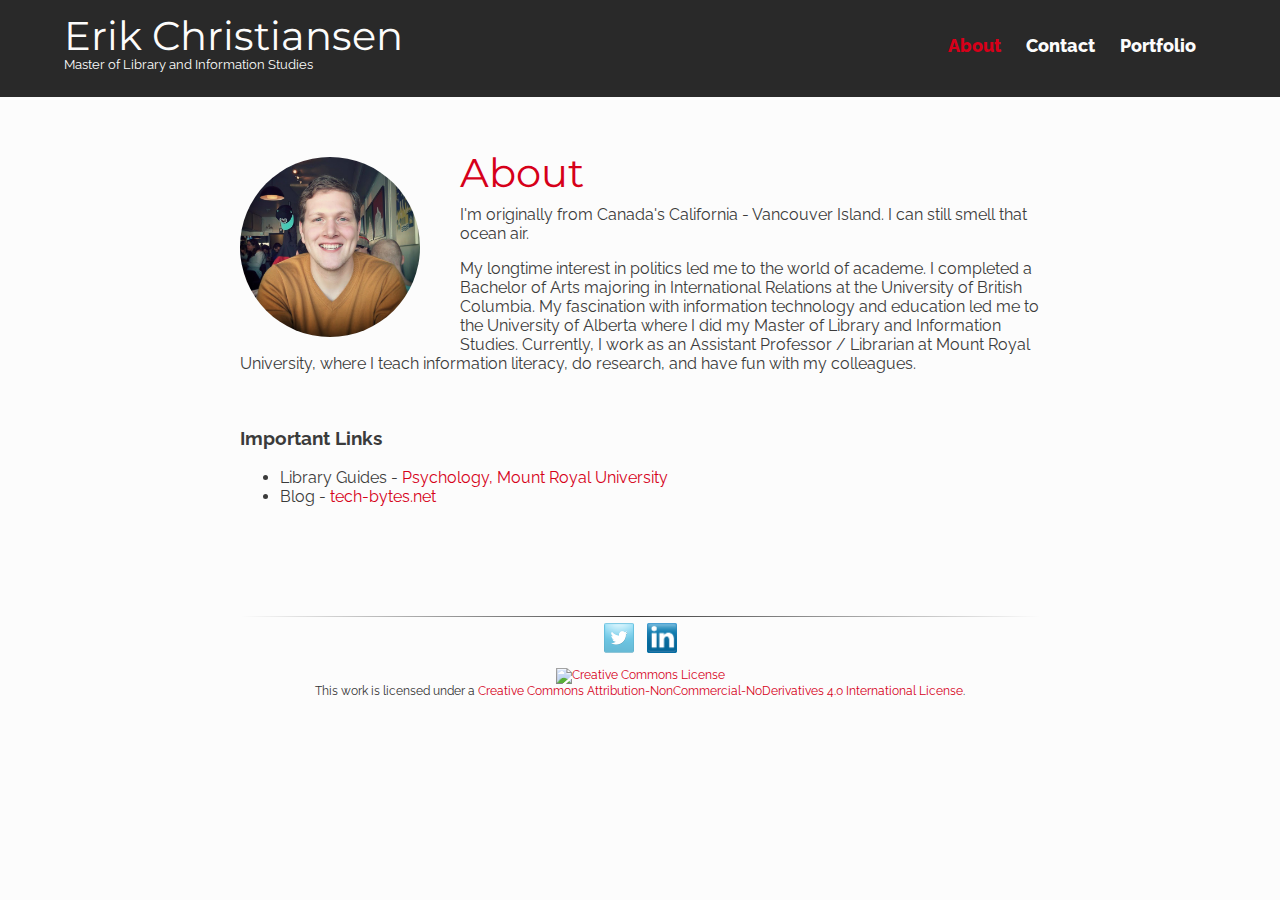
==== index.html @ 78192765 "Switched order of index links" ====
<!DOCTYPE html>
<html>
  <head>
    <meta charset="utf-8">
    <meta name="viewport" content="width=device-width, initial-scale=1" />
    <title>Erik Christiansen</title>
    <link rel="stylesheet" href="css/normalize.css">
    <link href='http://fonts.googleapis.com/css?family=Raleway:400,300,700,800,500|Montserrat:400,700|Open Sans: 400|PT Sans: 600' rel='stylesheet' type='text/css'>
    <link rel="stylesheet" href="css/main.css">
    <link rel="stylesheet" href="css/responsive.css">
    <script>
  (function(i,s,o,g,r,a,m){i['GoogleAnalyticsObject']=r;i[r]=i[r]||function(){
  (i[r].q=i[r].q||[]).push(arguments)},i[r].l=1*new Date();a=s.createElement(o),
  m=s.getElementsByTagName(o)[0];a.async=1;a.src=g;m.parentNode.insertBefore(a,m)
  })(window,document,'script','https://www.google-analytics.com/analytics.js','ga');

  ga('create', 'UA-78950999-1', 'auto');
  ga('send', 'pageview');

</script>
  </head>
  <body>
    <header>
      <a href="index.html" id="logo">
        <h1 class="title">Erik Christiansen</h1>
        <h2 class="tagLine">Master of Library and Information Studies</h2>
      </a>
      <nav>
        <ul>
          <li><a href="index.html" class="selected">About</a></li>
          <li><a href="contact.html">Contact</a></li>
          <li><a href="portfolio.html">Portfolio</a></li>
        </ul>
      </nav>
    </header>
    <div id="wrapper">
      <section>
        <img src="photos/erik_headshot.jpg" alt="Photo of Erik Christiansen" class="profile-photo">
        <h1>About</h1>
        <p>I'm originally from Canada's California - Vancouver Island. I can still smell that ocean air.</p>
        <p>My longtime interest in politics led me to the world of academe. I completed a Bachelor of Arts majoring in International Relations at the University of British Columbia. My fascination with information technology and education led me to the University of Alberta where I did my Master of Library and Information Studies. Currently, I work as an Assistant Professor / Librarian at Mount Royal University, where I teach information literacy, do research, and have fun with my colleagues.</p>
        <br />
        <br />
        <h3>Important Links</h3>
          <ul>
            <li>Library Guides - <a href="http://libguides.mtroyal.ca/psychology" target="_blank">Psychology, Mount Royal University</a></li>
            <li>Blog - <a href="http://www.tech-bytes.net" target="_blank">tech-bytes.net</a></li>
        <br />
        <br />
      </section>
      <footer>
        <hr class="gradient">
        <a href="http://twitter.com/eriksation" target="_blank"><img src="img/twitter-wrap.png" alt="Twitter Logo" class="social-icon"></a>
        <a href="http://www.linkedin.com/in/erikchristiansen/" target="_blank"><img src="img/transparentlinkedin.png" alt="LinkedIn Logo" class="social-icon"></a>
        <p><a rel="license" href="http://creativecommons.org/licenses/by-nc-nd/4.0/"><img alt="Creative Commons License" style="border-width:0" src="https://i.creativecommons.org/l/by-nc-nd/4.0/88x31.png" /></a><br />This work is licensed under a <a rel="license" href="http://creativecommons.org/licenses/by-nc-nd/4.0/">Creative Commons Attribution-NonCommercial-NoDerivatives 4.0 International License</a>.</p>
      </footer>
    </div>
  </body>
</html>
---- css/main.css ----
/**************************
GENERAL
**************************/

body {
font-family: 'Raleway', sans-serif;
font-size: 1em;
}

#wrapper {
  max-width: 800px;
  margin: 0 auto;
  padding: 0 5%;
}

.blockquote {
  font-style: italic;
  text-indent: 50px;
}

a {
  text-decoration: none;
}

img {
  max-width: 100%;
}

h3 {
  font-family: 'Raleway', sans-serif;
  margin: 0 0 1em 0;
}



/**************************
HEADING
**************************/

header {
  float: left;
  margin: 0 0 30px 0;
  padding: 5px 0 0 0;
  width: 100%;
}

#logo {
  text-align: center;
  margin: 0;
}

h1 {
  font-family: 'Montserrat', sans-serif;
  margin: 0 0 10px 0;
  padding-top: 15px;
  font-size: 1.75em;
  font-weight: normal;
  line-height: 0.8em;
}

h2 {
  font-family: 'Raleway', sans-serif;
  font-size: 0.75em;
  margin: -5px 0 0;
  font-weight: normal;
}




/**************************
NAVIGATION
**************************/

nav {
  font-family: 'Raleway', sans-serif;
  text-align: center;
  padding: 10px 0;
  margin: 20px 0 0;
}

nav ul {
  list-style: none;
  margin: 0 10px;
  padding: 0;
}

nav li {
  display: inline-block;
}

nav a {
  font-weight: 800;
  padding: 15px 10px;
}




/**************************
FOOTER
**************************/

footer {
  font-size: 0.75em;
  text-align: center;
  clear: both;
  padding-top: 50px;
  color: #333333;
}

.social-icon {
  width: 30px;
  height: 30px;
  margin: 0 5px;
}

.gradient {
    border: 0;
    height: 1px;
    background-image: linear-gradient(to right, rgba(0, 0, 0, 0), rgba(0, 0, 0, 0.75), rgba(0, 0, 0, 0));
}



/**************************
PAGE: ABOUT
**************************/

.profile-photo {
  display: block;
  max-width: 180px;
  margin: 0 auto 30px;
  border-radius: 100%;
}




/**************************
PAGE: CONTACT
**************************/

.contact-info {
  list-style: none;
  padding: 0;
  margin: 0;
  font-size: 0.9em;
}

.contact-info a {
  display: block;
  min-height: 20px;
  background-repeat: no-repeat;
  background-size: 20px 20px;
  padding: 0 0 0 30px;
  /*margin: 0 0 10px;*/
}

.contact-info li.phone a {
  background-image: url('../img/phone.png');
}


.contact-info li.mail a {
  background-image: url('../img/mail.png');
}

.contact-info li.twitter a {
  background-image: url('../img/twitter.png');
}




/**************************
COLORS
**************************/

/* site body */
body {
  background-color: #fcfcfc;
  color: #3b3b3b;
}

header {
  background: #292929;
  border-color: #292929;
}

nav {
  font-family: 'Raleway', sans-serif;
  background: #292929;
}

h1, h2 {
  color: #d60019;
}

a {
  color: #d60019;
}

a:hover {
  color: #85adad;
}

/*a:visited {
  color: #85adad;
}*/

nav a {
  color: #fcfcfc;
}

nav a:hover {
  text-decoration: underline;
  color: #d60019;
}

nav a.selected {
   color: #d60019;
}

.title {
  color: #fcfcfc;
}

.tagLine {
  font-family: 'Raleway',;
  color: #fcfcfc;
}
---- css/responsive.css ----
@media screen and (min-width: 480px) {
  
  /**************************
  TWO COLUMN LAYOUT
  **************************/
  
  #primary {
    width: 50%;
    float: left;
  }
  
  #secondary {
    width: 40%;
    float: right;
  }


/**************************
  PAGE: ABOUT
  **************************/

.profile-photo {
  float: left;
  margin: 0 5% 10px 0;
}

@media screen and (min-width: 660px) {

  /**************************
  HEADER
  **************************/
  
  nav {
    background: none;
    float: right;
    font-size: 1.125em;
    margin-right: 5%;
    text-align: right;
    width: 45%;
  }
  
  #logo {
    float: left;
    margin-left: 5%;
    text-align: left;
    width: 45%;
  }
  
  h1 {
    font-size: 2.5em;
  }
  
  h2 {
    font-size: 0.825em;
    margin-bottom: 20px;
  }
    
  header {
    border-bottom: 5px solid #292929;
    margin-bottom: 60px;
  }
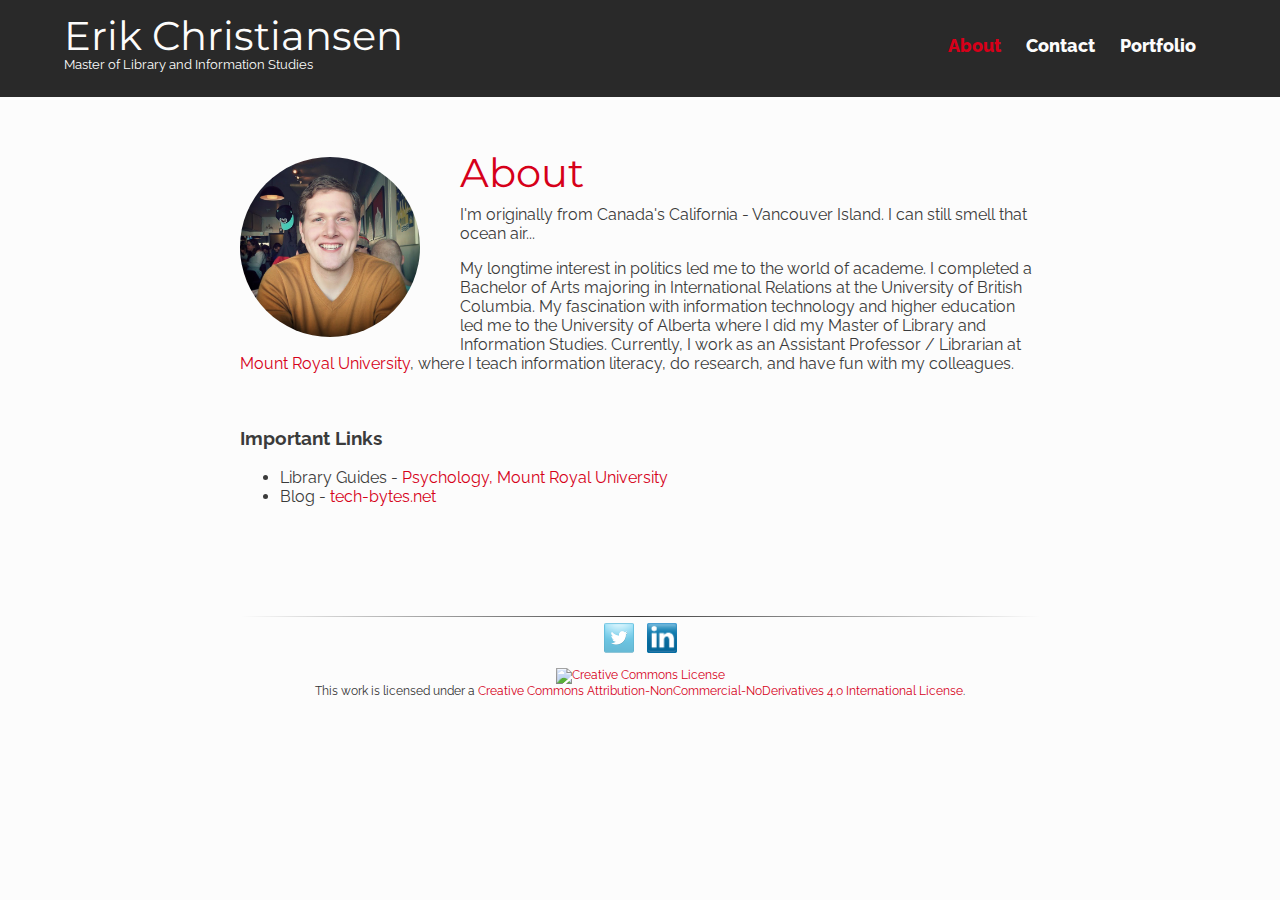
==== commit 470365c0: "Last of the last" ====
--- a/index.html
+++ b/index.html
@@ -37,8 +37,8 @@
       <section>
         <img src="photos/erik_headshot.jpg" alt="Photo of Erik Christiansen" class="profile-photo">
         <h1>About</h1>
-        <p>I'm originally from Canada's California - Vancouver Island. I can still smell that ocean air.</p>
-        <p>My longtime interest in politics led me to the world of academe. I completed a Bachelor of Arts majoring in International Relations at the University of British Columbia. My fascination with information technology and education led me to the University of Alberta where I did my Master of Library and Information Studies. Currently, I work as an Assistant Professor / Librarian at Mount Royal University, where I teach information literacy, do research, and have fun with my colleagues.</p>
+        <p>I'm originally from Canada's California - Vancouver Island. I can still smell that ocean air...</p>
+        <p>My longtime interest in politics led me to the world of academe. I completed a Bachelor of Arts majoring in International Relations at the University of British Columbia. My fascination with information technology and higher education led me to the University of Alberta where I did my Master of Library and Information Studies. Currently, I work as an Assistant Professor / Librarian at <a href="http://www.mtroyal.ca" target="_blank">Mount Royal University</a>, where I teach information literacy, do research, and have fun with my colleagues.</p>
         <br />
         <br />
         <h3>Important Links</h3>
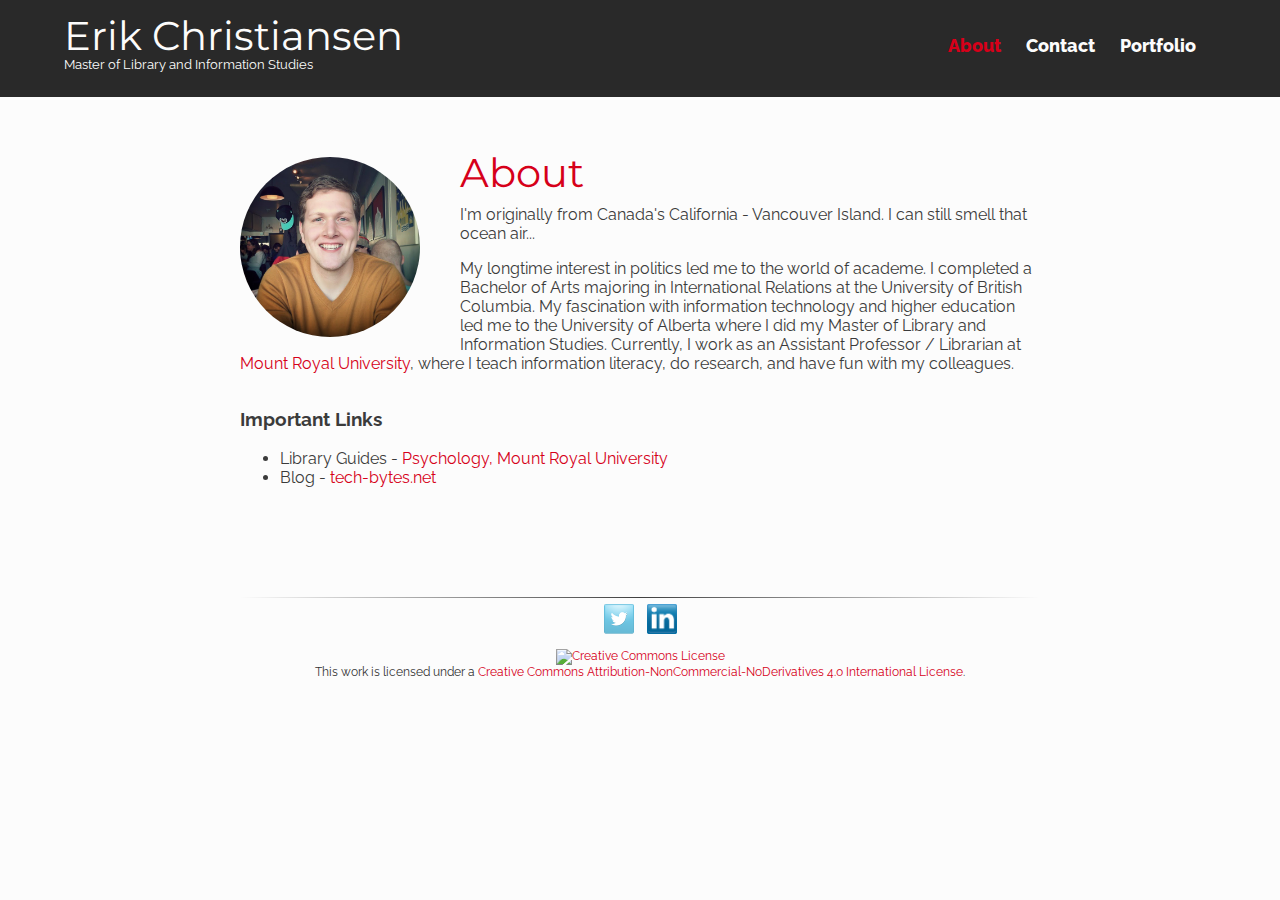
==== commit 4ca02733: "Matching content on tech-bytes.net" ====
--- a/index.html
+++ b/index.html
@@ -40,7 +40,6 @@
         <p>I'm originally from Canada's California - Vancouver Island. I can still smell that ocean air...</p>
         <p>My longtime interest in politics led me to the world of academe. I completed a Bachelor of Arts majoring in International Relations at the University of British Columbia. My fascination with information technology and higher education led me to the University of Alberta where I did my Master of Library and Information Studies. Currently, I work as an Assistant Professor / Librarian at <a href="http://www.mtroyal.ca" target="_blank">Mount Royal University</a>, where I teach information literacy, do research, and have fun with my colleagues.</p>
         <br />
-        <br />
         <h3>Important Links</h3>
           <ul>
             <li>Library Guides - <a href="http://libguides.mtroyal.ca/psychology" target="_blank">Psychology, Mount Royal University</a></li>
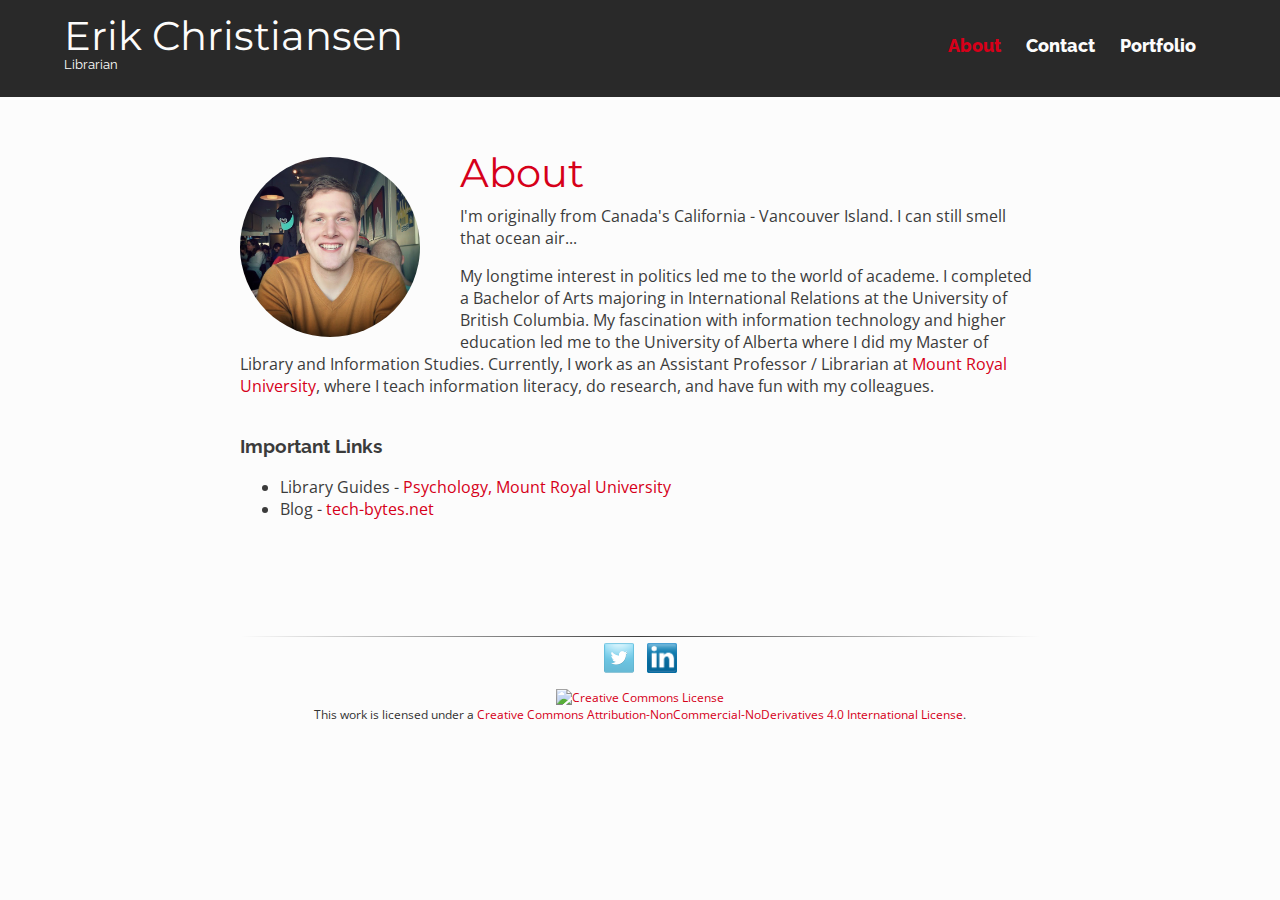
==== commit 1cd8891d: "Changes to title and main font" ====
--- a/index.html
+++ b/index.html
@@ -23,7 +23,7 @@
     <header>
       <a href="index.html" id="logo">
         <h1 class="title">Erik Christiansen</h1>
-        <h2 class="tagLine">Master of Library and Information Studies</h2>
+        <h2 class="tagLine">Librarian</h2>
       </a>
       <nav>
         <ul>
--- a/css/main.css
+++ b/css/main.css
@@ -3,7 +3,7 @@
 **************************/
 
 body {
-font-family: 'Raleway', sans-serif;
+font-family: 'Open Sans', sans-serif;
 font-size: 1em;
 }
 
@@ -230,12 +230,3 @@
   font-family: 'Raleway',;
   color: #fcfcfc;
 }
-
-
-
-
-
-
-
-
-
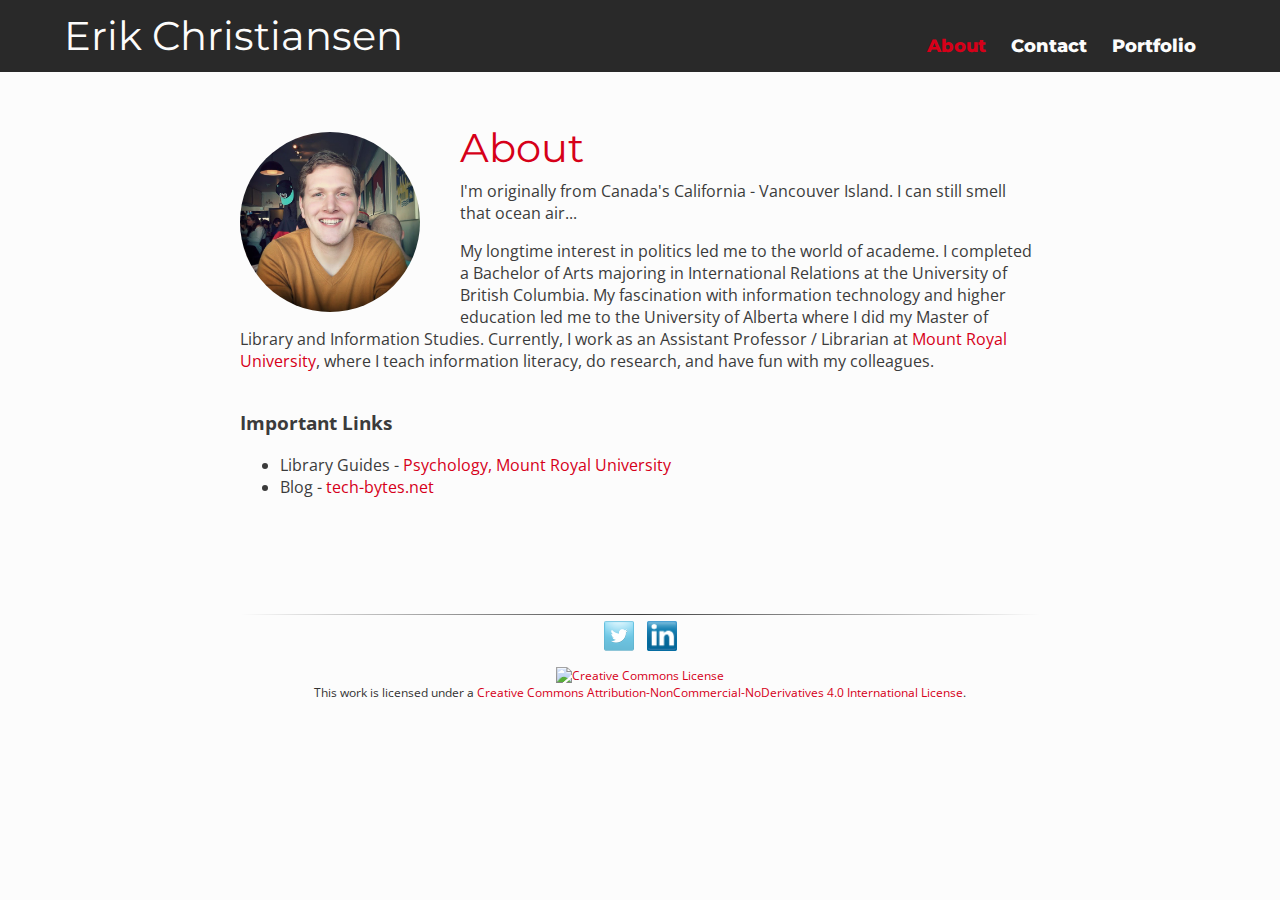
==== commit eaf89231: "General formatting" ====
--- a/index.html
+++ b/index.html
@@ -23,7 +23,7 @@
     <header>
       <a href="index.html" id="logo">
         <h1 class="title">Erik Christiansen</h1>
-        <h2 class="tagLine">Librarian</h2>
+        <!--<h2 class="tagLine">Librarian | blogger | UX and design aficionado | open education advocate | guitar player</h2>-->
       </a>
       <nav>
         <ul>
--- a/css/main.css
+++ b/css/main.css
@@ -27,7 +27,7 @@
 }
 
 h3 {
-  font-family: 'Raleway', sans-serif;
+  font-family: 'Open Sans', sans-serif;
   margin: 0 0 1em 0;
 }
 
@@ -59,8 +59,8 @@
 }
 
 h2 {
-  font-family: 'Raleway', sans-serif;
-  font-size: 0.75em;
+  font-family: 'Montserrat', sans-serif;
+  font-size: 1.25em;
   margin: -5px 0 0;
   font-weight: normal;
 }
@@ -73,7 +73,7 @@
 **************************/
 
 nav {
-  font-family: 'Raleway', sans-serif;
+  font-family: 'Montserrat', sans-serif;
   text-align: center;
   padding: 10px 0;
   margin: 20px 0 0;
@@ -189,7 +189,7 @@
 }
 
 nav {
-  font-family: 'Raleway', sans-serif;
+  font-family: 'Montserrat', sans-serif;
   background: #292929;
 }
 
@@ -227,6 +227,6 @@
 }
 
 .tagLine {
-  font-family: 'Raleway',;
+  font-family: 'Montserrat',;
   color: #fcfcfc;
 }
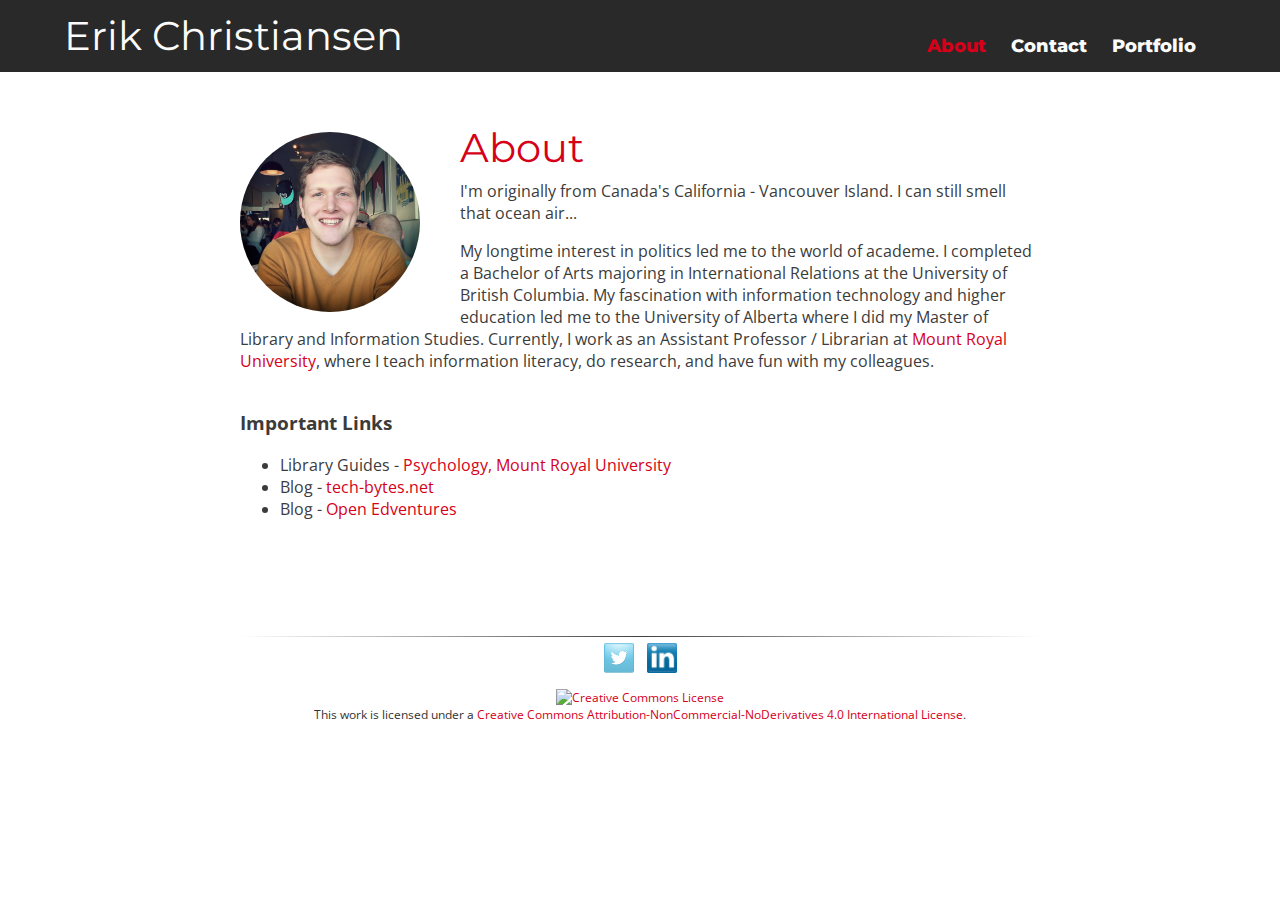
==== commit 76e8b6bd: "Updated with Open Edventures blog links" ====
--- a/index.html
+++ b/index.html
@@ -44,6 +44,7 @@
           <ul>
             <li>Library Guides - <a href="http://libguides.mtroyal.ca/psychology" target="_blank">Psychology, Mount Royal University</a></li>
             <li>Blog - <a href="http://www.tech-bytes.net" target="_blank">tech-bytes.net</a></li>
+            <li>Blog - <a href="https://openedventures.com/2017/05/01/spring-conference-tour-2017/" target="_blank">Open Edventures</a></li>
         <br />
         <br />
       </section>
--- a/css/main.css
+++ b/css/main.css
@@ -179,7 +179,7 @@
 
 /* site body */
 body {
-  background-color: #fcfcfc;
+  background-color: #fff;
   color: #3b3b3b;
 }
 
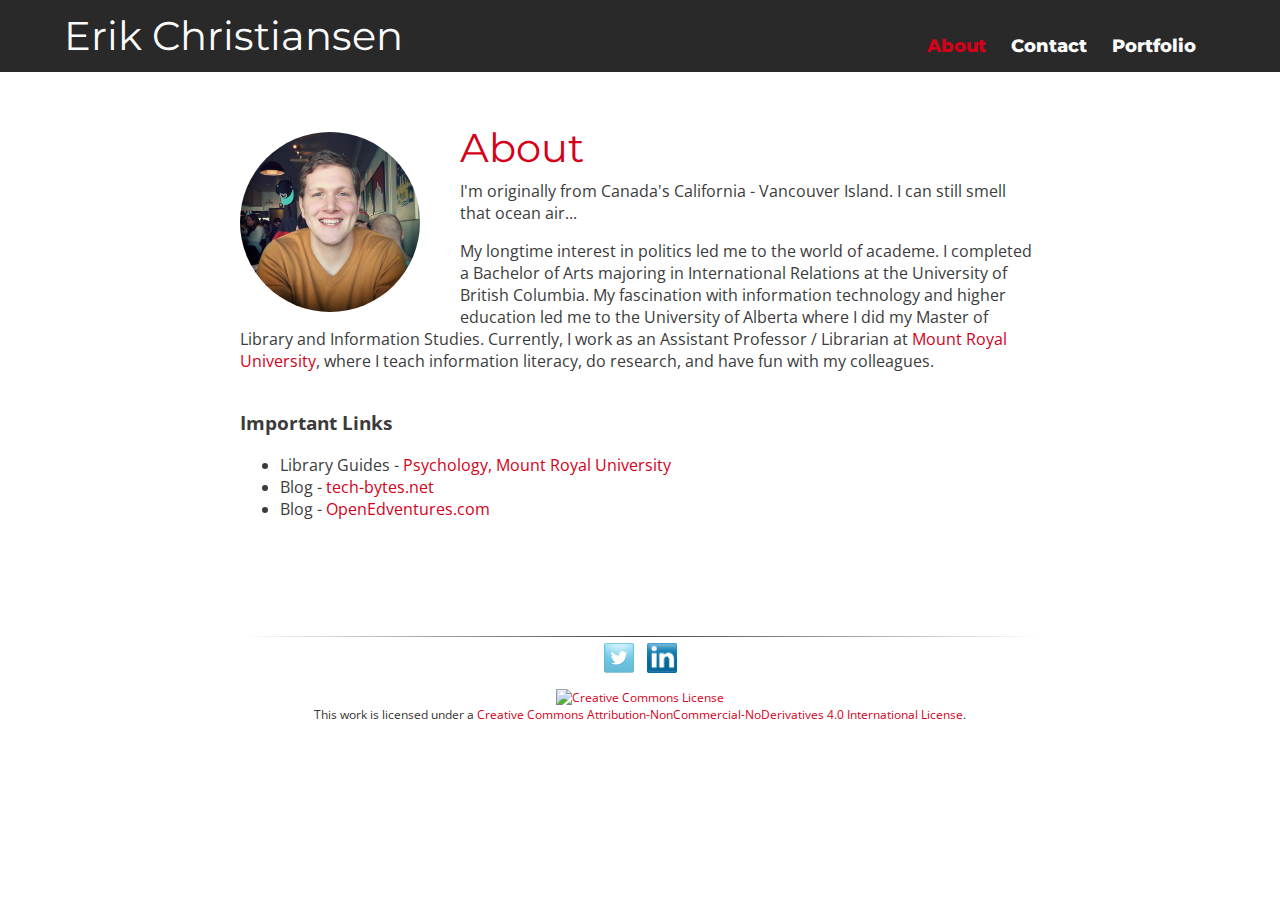
==== commit 94d1d513: "Link name change" ====
--- a/index.html
+++ b/index.html
@@ -44,7 +44,7 @@
           <ul>
             <li>Library Guides - <a href="http://libguides.mtroyal.ca/psychology" target="_blank">Psychology, Mount Royal University</a></li>
             <li>Blog - <a href="http://www.tech-bytes.net" target="_blank">tech-bytes.net</a></li>
-            <li>Blog - <a href="https://openedventures.com/2017/05/01/spring-conference-tour-2017/" target="_blank">Open Edventures</a></li>
+            <li>Blog - <a href="https://openedventures.com/2017/05/01/spring-conference-tour-2017/" target="_blank">OpenEdventures.com</a></li>
         <br />
         <br />
       </section>
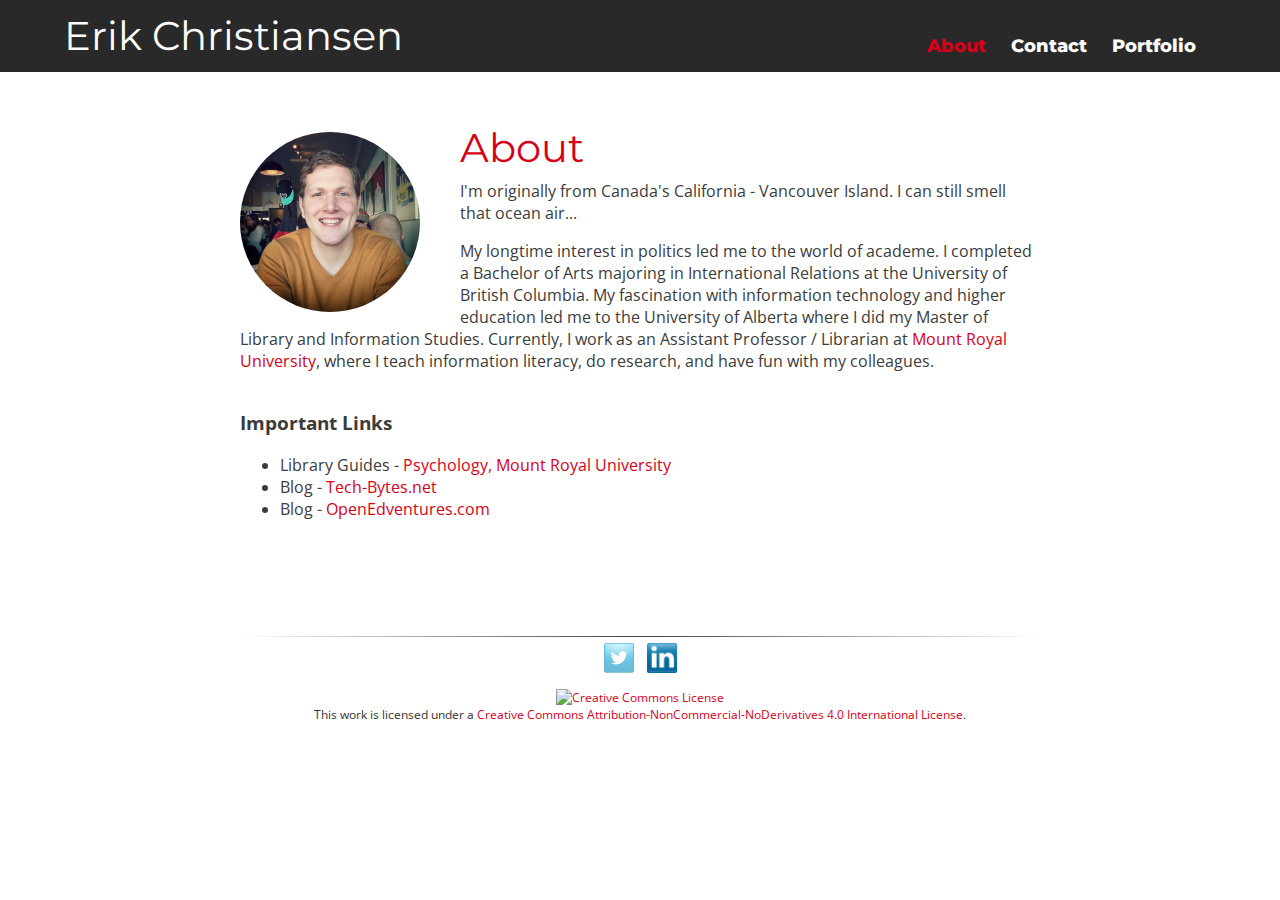
==== commit e9c52b75: "More grammar changes" ====
--- a/index.html
+++ b/index.html
@@ -43,7 +43,7 @@
         <h3>Important Links</h3>
           <ul>
             <li>Library Guides - <a href="http://libguides.mtroyal.ca/psychology" target="_blank">Psychology, Mount Royal University</a></li>
-            <li>Blog - <a href="http://www.tech-bytes.net" target="_blank">tech-bytes.net</a></li>
+            <li>Blog - <a href="http://www.tech-bytes.net" target="_blank">Tech-Bytes.net</a></li>
             <li>Blog - <a href="https://openedventures.com/2017/05/01/spring-conference-tour-2017/" target="_blank">OpenEdventures.com</a></li>
         <br />
         <br />
